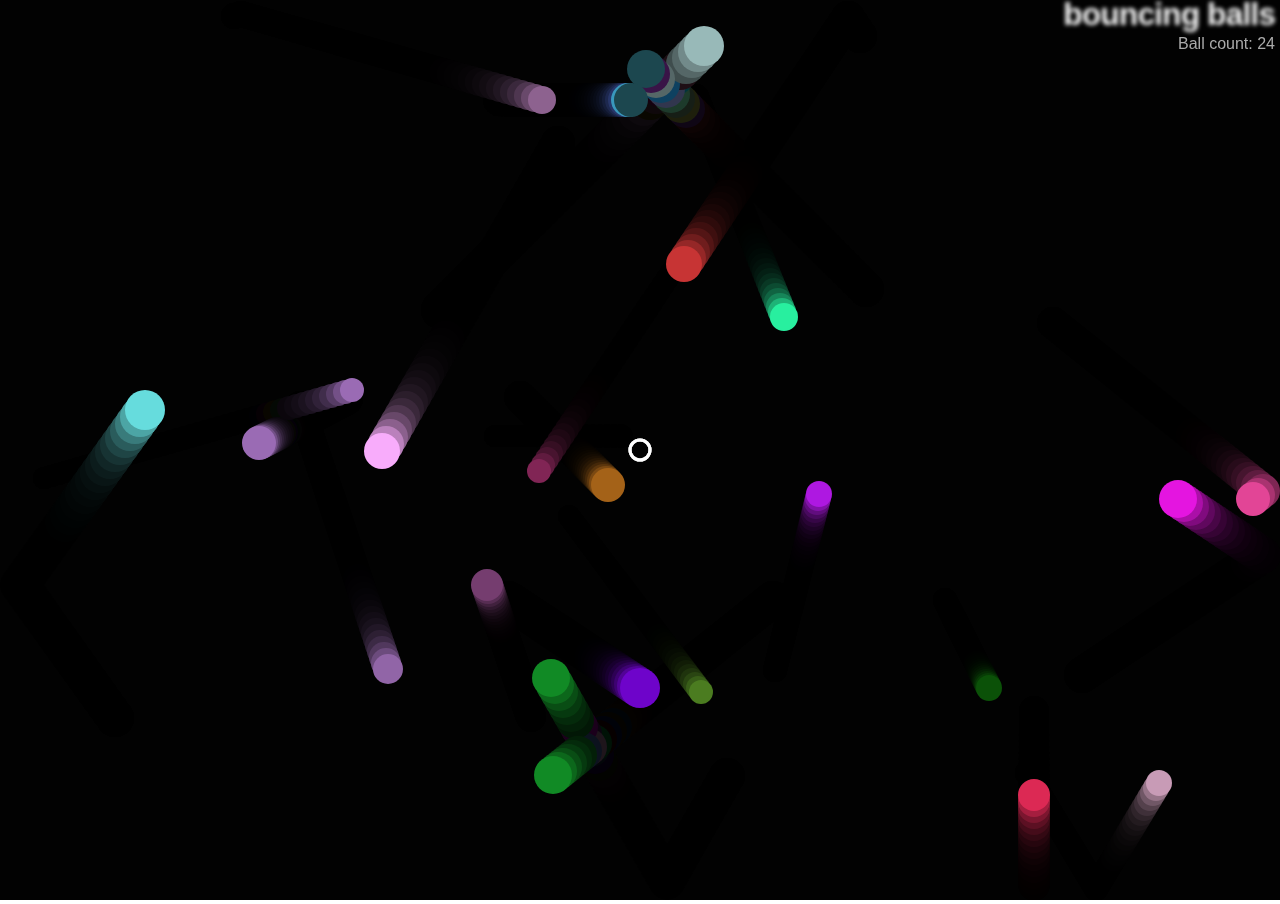
==== 09-introducing-javascript-objects/index.html @ 8d2e42de "Assessments with index page" ====
<!DOCTYPE html>
<html>
  <head>
    <meta charset="utf-8">
    <title>Bouncing balls</title>
    <link rel="stylesheet" href="style.css">
  </head>

  <body>
    <h1>bouncing balls</h1>
    <p>Ball count:</p>
    <canvas></canvas>

    <script src="main.js"></script>
  </body>
</html>
---- 09-introducing-javascript-objects/style.css ----
html, body {
  margin: 0;
}

html {
  font-family: 'Helvetica Neue', Helvetica, Arial, sans-serif;
  height: 100%;
}

body {
  overflow: hidden;
  height: inherit;
}

h1 {
  font-size: 2rem;
  letter-spacing: -1px;
  position: absolute;
  margin: 0;
  top: -4px;
  right: 5px;

  color: transparent;
  text-shadow: 0 0 4px white;
}

p {
  position: absolute;
  margin: 0;
  top: 35px;
  right: 5px;
  color: #aaa;
}
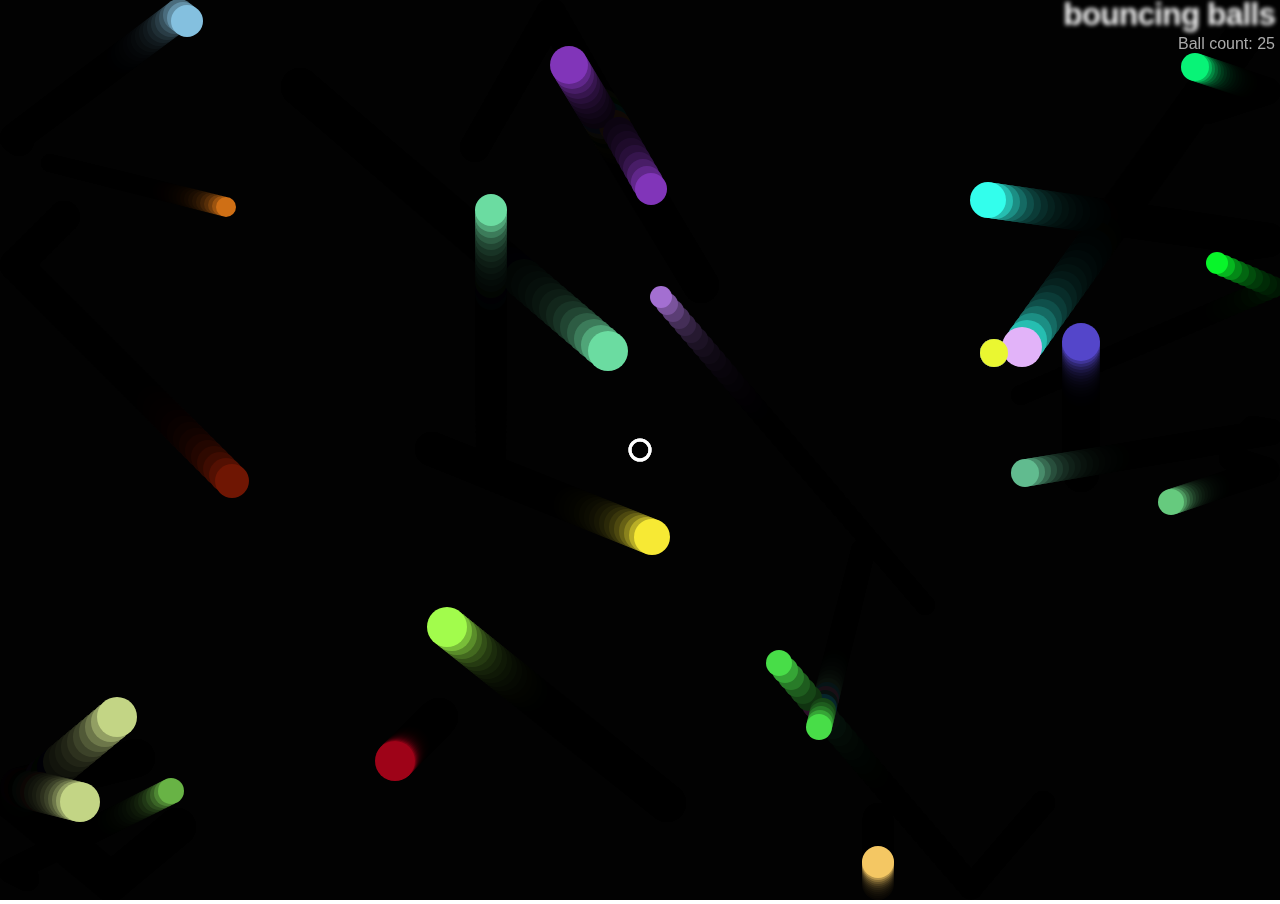
==== commit 3861b229: "Updated the JavaScript objects assessment" ====
--- a/09-introducing-javascript-objects/index.html
+++ b/09-introducing-javascript-objects/index.html
@@ -1,16 +1,16 @@
-<!DOCTYPE html>
-<html>
-  <head>
-    <meta charset="utf-8">
-    <title>Bouncing balls</title>
-    <link rel="stylesheet" href="style.css">
-  </head>
-
-  <body>
-    <h1>bouncing balls</h1>
-    <p>Ball count:</p>
-    <canvas></canvas>
-
-    <script src="main.js"></script>
-  </body>
-</html>
+<!DOCTYPE html>
+<html>
+  <head>
+    <meta charset="utf-8">
+    <title>Bouncing balls</title>
+    <link rel="stylesheet" href="style.css">
+  </head>
+
+  <body>
+    <h1>bouncing balls</h1>
+    <p></p>
+    <canvas></canvas>
+
+    <script src="main.js"></script>
+  </body>
+</html>--- a/09-introducing-javascript-objects/style.css
+++ b/09-introducing-javascript-objects/style.css
@@ -1,33 +1,33 @@
-html, body {
-  margin: 0;
-}
-
-html {
-  font-family: 'Helvetica Neue', Helvetica, Arial, sans-serif;
-  height: 100%;
-}
-
-body {
-  overflow: hidden;
-  height: inherit;
-}
-
-h1 {
-  font-size: 2rem;
-  letter-spacing: -1px;
-  position: absolute;
-  margin: 0;
-  top: -4px;
-  right: 5px;
-
-  color: transparent;
-  text-shadow: 0 0 4px white;
-}
-
-p {
-  position: absolute;
-  margin: 0;
-  top: 35px;
-  right: 5px;
-  color: #aaa;
-}
+html, body {
+  margin: 0;
+}
+
+html {
+  font-family: 'Helvetica Neue', Helvetica, Arial, sans-serif;
+  height: 100%;
+}
+
+body {
+  overflow: hidden;
+  height: inherit;
+}
+
+h1 {
+  font-size: 2rem;
+  letter-spacing: -1px;
+  position: absolute;
+  margin: 0;
+  top: -4px;
+  right: 5px;
+
+  color: transparent;
+  text-shadow: 0 0 4px white;
+}
+
+P {
+  position: absolute;
+  margin: 0;
+  top: 35px;
+  right: 5px;
+  color: #aaa;
+}